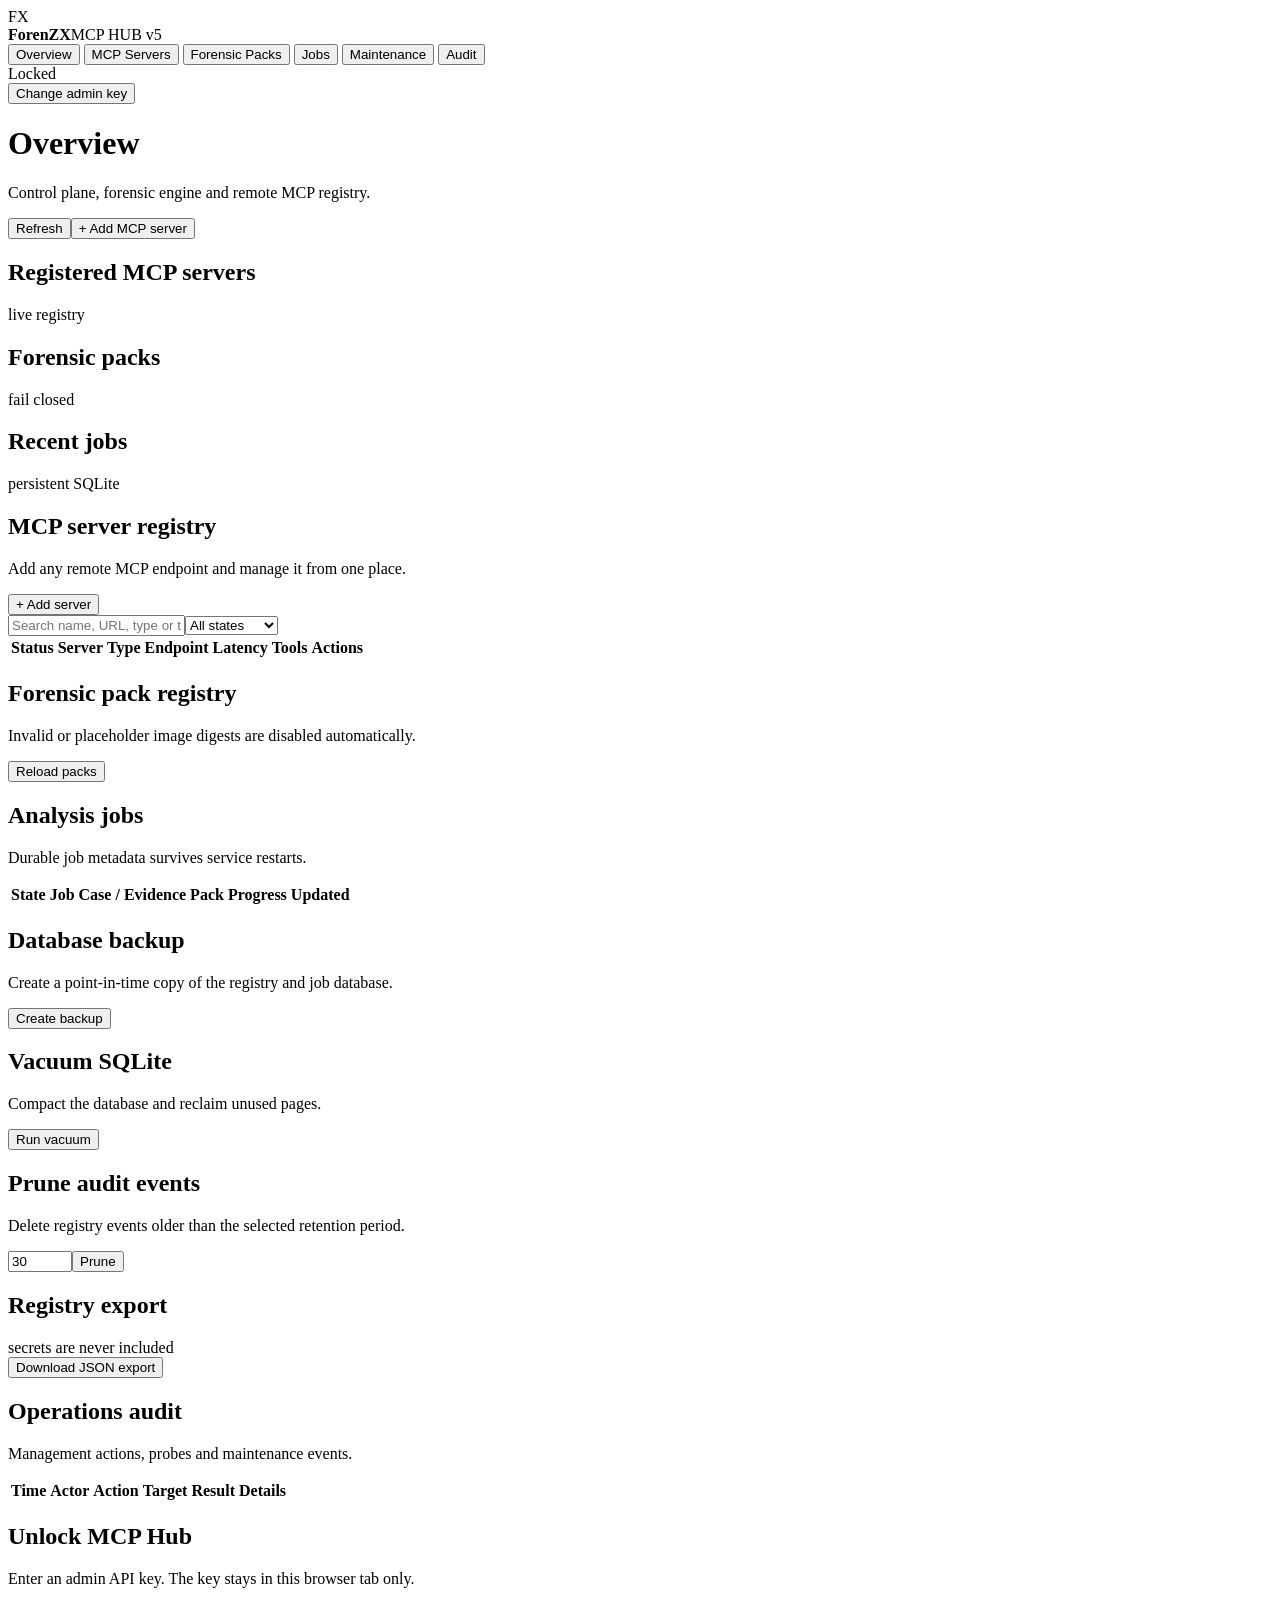
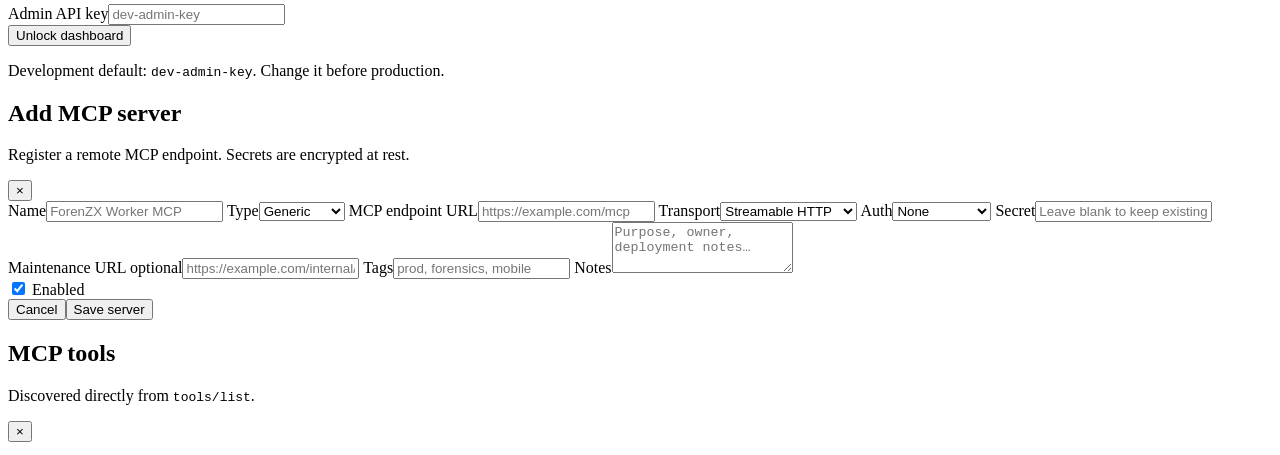
==== core/dashboard/index.html @ b48d2046 "Import ForenZx MCP Hub v5 baseline (from forenzx-mcp-hub-v5.zip)" ====
<!doctype html>
<html lang="en">
<head>
  <meta charset="utf-8">
  <meta name="viewport" content="width=device-width,initial-scale=1,viewport-fit=cover">
  <title>ForenZX MCP Hub</title>
  <link rel="stylesheet" href="/static/styles.css">
</head>
<body>
<div class="shell">
  <aside class="sidebar">
    <div class="brand"><div class="brand-mark">FX</div><div><strong>ForenZX</strong><span>MCP HUB v5</span></div></div>
    <nav id="nav">
      <button data-view="overview" class="active">Overview</button>
      <button data-view="servers">MCP Servers</button>
      <button data-view="packs">Forensic Packs</button>
      <button data-view="jobs">Jobs</button>
      <button data-view="maintenance">Maintenance</button>
      <button data-view="audit">Audit</button>
    </nav>
    <div class="side-footer">
      <div class="status-line"><i id="apiDot" class="dot"></i><span id="apiStatus">Locked</span></div>
      <button id="changeKey" class="link-btn">Change admin key</button>
    </div>
  </aside>

  <main>
    <header class="topbar">
      <div><h1 id="pageTitle">Overview</h1><p id="pageSub">Control plane, forensic engine and remote MCP registry.</p></div>
      <div class="top-actions"><button id="refreshAll" class="btn ghost">Refresh</button><button id="addServerTop" class="btn primary">+ Add MCP server</button></div>
    </header>

    <section id="flash" class="flash hidden"></section>

    <section id="view-overview" class="view active">
      <div class="cards" id="overviewCards"></div>
      <div class="grid2">
        <article class="panel"><div class="panel-head"><h2>Registered MCP servers</h2><span class="muted">live registry</span></div><div id="overviewServers"></div></article>
        <article class="panel"><div class="panel-head"><h2>Forensic packs</h2><span class="muted">fail closed</span></div><div id="overviewPacks"></div></article>
      </div>
      <article class="panel"><div class="panel-head"><h2>Recent jobs</h2><span class="muted">persistent SQLite</span></div><div id="overviewJobs"></div></article>
    </section>

    <section id="view-servers" class="view">
      <article class="panel">
        <div class="panel-head"><div><h2>MCP server registry</h2><p>Add any remote MCP endpoint and manage it from one place.</p></div><button id="addServerInline" class="btn primary">+ Add server</button></div>
        <div class="toolbar"><input id="serverSearch" placeholder="Search name, URL, type or tag"><select id="serverFilter"><option value="all">All states</option><option>READY</option><option>DOWN</option><option>UNKNOWN</option><option>DISABLED</option></select></div>
        <div class="table-wrap"><table><thead><tr><th>Status</th><th>Server</th><th>Type</th><th>Endpoint</th><th>Latency</th><th>Tools</th><th>Actions</th></tr></thead><tbody id="serverRows"></tbody></table></div>
      </article>
    </section>

    <section id="view-packs" class="view">
      <article class="panel"><div class="panel-head"><div><h2>Forensic pack registry</h2><p>Invalid or placeholder image digests are disabled automatically.</p></div><button id="reloadPacks" class="btn ghost">Reload packs</button></div><div id="packList" class="stack"></div></article>
    </section>

    <section id="view-jobs" class="view">
      <article class="panel"><div class="panel-head"><div><h2>Analysis jobs</h2><p>Durable job metadata survives service restarts.</p></div></div><div class="table-wrap"><table><thead><tr><th>State</th><th>Job</th><th>Case / Evidence</th><th>Pack</th><th>Progress</th><th>Updated</th></tr></thead><tbody id="jobRows"></tbody></table></div></article>
    </section>

    <section id="view-maintenance" class="view">
      <div class="cards" id="maintenanceCards"></div>
      <div class="grid3">
        <article class="panel action-card"><h2>Database backup</h2><p>Create a point-in-time copy of the registry and job database.</p><button id="backupDb" class="btn primary">Create backup</button></article>
        <article class="panel action-card"><h2>Vacuum SQLite</h2><p>Compact the database and reclaim unused pages.</p><button id="vacuumDb" class="btn ghost">Run vacuum</button></article>
        <article class="panel action-card"><h2>Prune audit events</h2><p>Delete registry events older than the selected retention period.</p><div class="inline"><input id="pruneDays" type="number" min="1" max="3650" value="30"><button id="pruneAudit" class="btn ghost">Prune</button></div></article>
      </div>
      <article class="panel"><div class="panel-head"><h2>Registry export</h2><span class="muted">secrets are never included</span></div><button id="exportRegistry" class="btn ghost">Download JSON export</button></article>
    </section>

    <section id="view-audit" class="view">
      <article class="panel"><div class="panel-head"><div><h2>Operations audit</h2><p>Management actions, probes and maintenance events.</p></div></div><div class="table-wrap"><table><thead><tr><th>Time</th><th>Actor</th><th>Action</th><th>Target</th><th>Result</th><th>Details</th></tr></thead><tbody id="auditRows"></tbody></table></div></article>
    </section>
  </main>
</div>

<div id="keyModal" class="modal open"><div class="modal-card small"><h2>Unlock MCP Hub</h2><p>Enter an admin API key. The key stays in this browser tab only.</p><label>Admin API key<input id="adminKey" type="password" autocomplete="off" placeholder="dev-admin-key"></label><div class="modal-actions"><button id="unlock" class="btn primary">Unlock dashboard</button></div><p class="hint">Development default: <code>dev-admin-key</code>. Change it before production.</p></div></div>

<div id="serverModal" class="modal"><div class="modal-card wide"><div class="modal-title"><div><h2 id="serverModalTitle">Add MCP server</h2><p>Register a remote MCP endpoint. Secrets are encrypted at rest.</p></div><button class="icon-btn" data-close="serverModal">×</button></div>
<form id="serverForm">
  <input type="hidden" id="serverId">
  <div class="form-grid">
    <label>Name<input id="serverName" required maxlength="120" placeholder="ForenZX Worker MCP"></label>
    <label>Type<select id="serverType"><option value="generic">Generic</option><option value="forenzx">ForenZX</option><option value="filesystem">Filesystem</option><option value="github">GitHub</option><option value="database">Database</option><option value="browser">Browser</option><option value="custom">Custom</option></select></label>
    <label class="span2">MCP endpoint URL<input id="serverUrl" required type="url" placeholder="https://example.com/mcp"></label>
    <label>Transport<select id="serverTransport"><option value="streamable_http">Streamable HTTP</option><option value="legacy_jsonrpc">Legacy JSON-RPC</option></select></label>
    <label>Auth<select id="serverAuthType"><option value="none">None</option><option value="bearer">Bearer token</option><option value="api_key">X-API-Key</option></select></label>
    <label class="span2">Secret<input id="serverSecret" type="password" autocomplete="new-password" placeholder="Leave blank to keep existing secret"></label>
    <label class="span2">Maintenance URL <span class="muted">optional</span><input id="serverMaintenance" type="url" placeholder="https://example.com/internal/maintenance"></label>
    <label class="span2">Tags<input id="serverTags" placeholder="prod, forensics, mobile"></label>
    <label class="span2">Notes<textarea id="serverNotes" rows="3" maxlength="4000" placeholder="Purpose, owner, deployment notes…"></textarea></label>
  </div>
  <div class="modal-actions"><label class="check"><input id="serverEnabled" type="checkbox" checked> Enabled</label><div class="grow"></div><button type="button" class="btn ghost" data-close="serverModal">Cancel</button><button type="submit" class="btn primary">Save server</button></div>
</form></div></div>

<div id="toolsModal" class="modal"><div class="modal-card wide"><div class="modal-title"><div><h2 id="toolsTitle">MCP tools</h2><p>Discovered directly from <code>tools/list</code>.</p></div><button class="icon-btn" data-close="toolsModal">×</button></div><pre id="toolsContent" class="codebox"></pre></div></div>

<script src="/static/app.js"></script>
</body>
</html>
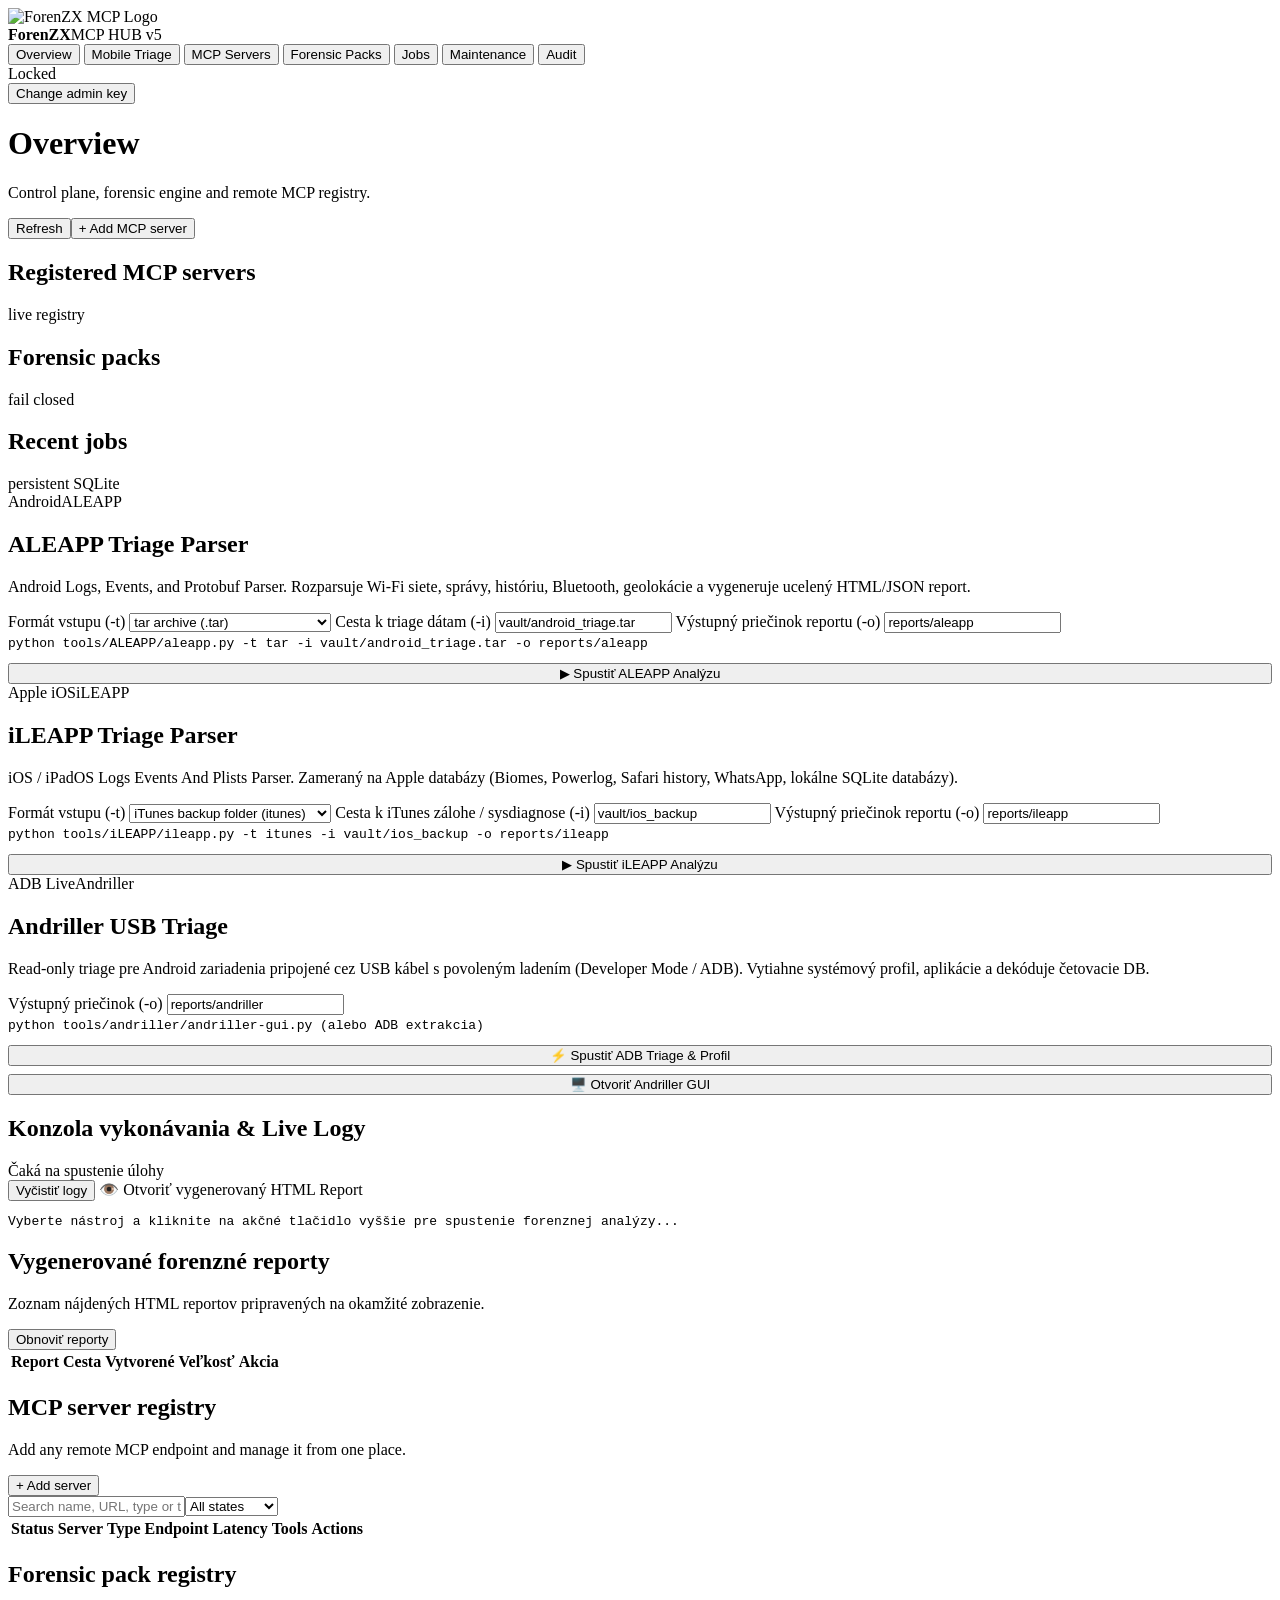
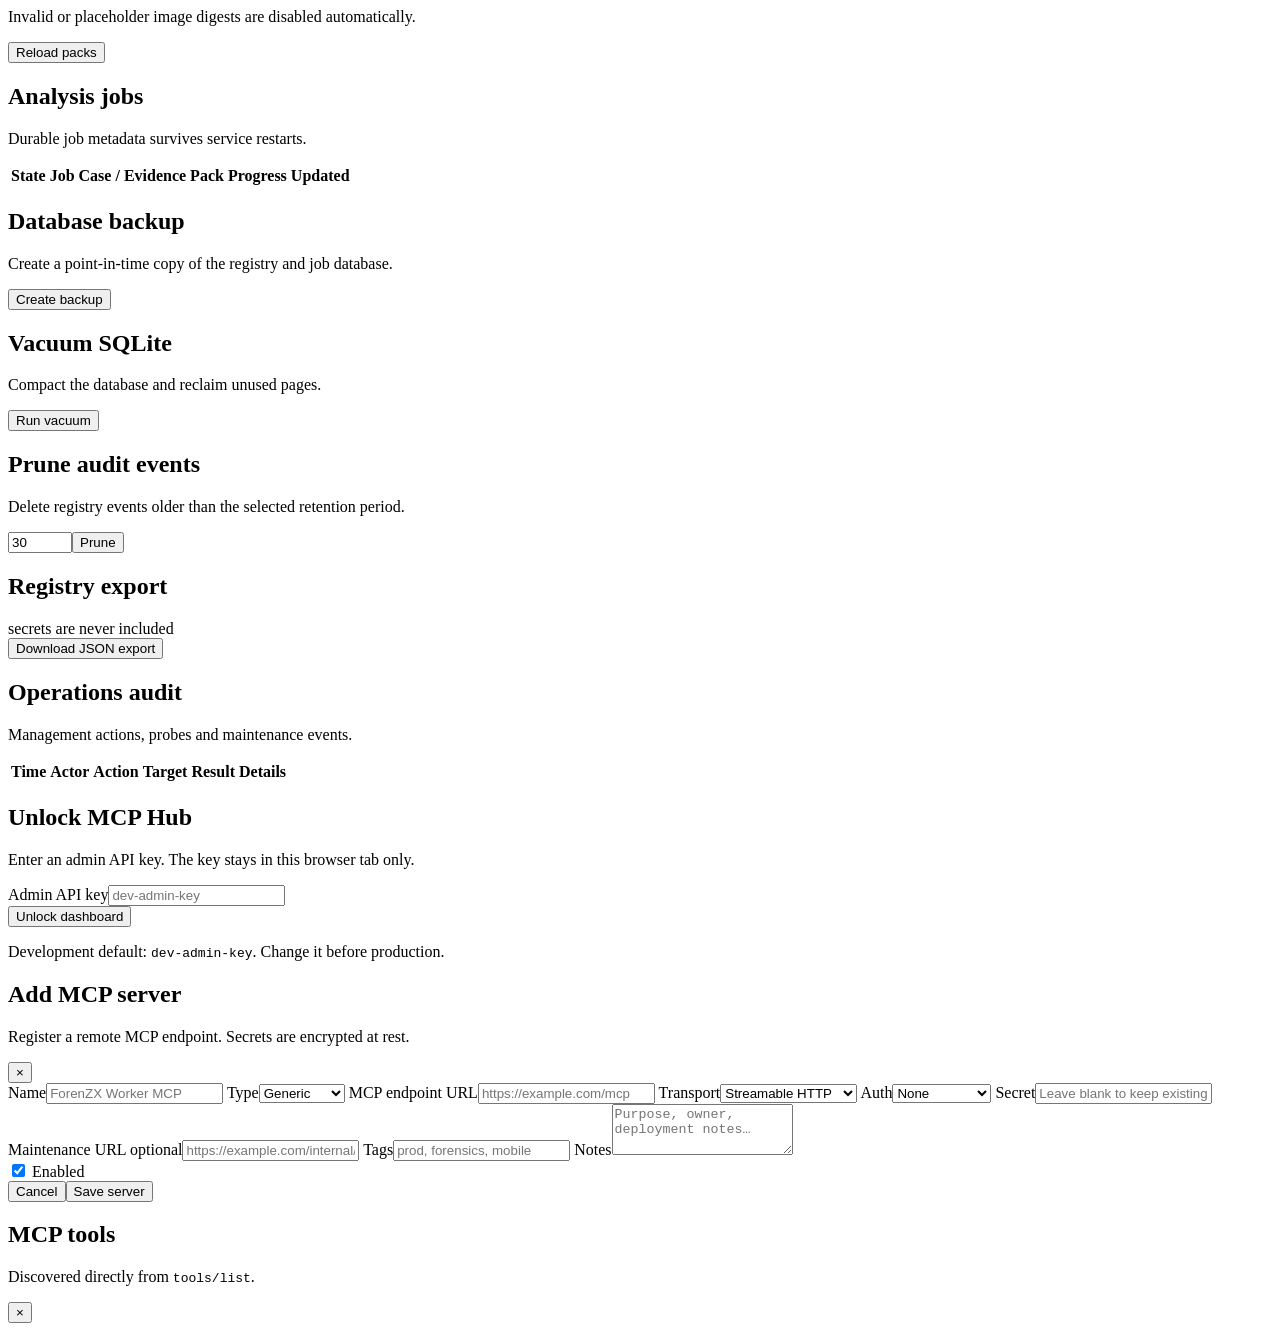
==== commit 6983db0c: "feat(branding): add ForenZX MCP SVG logo and Authentik SSO branding - Add cyber-forensic hexagon SVG" ====
--- a/core/dashboard/index.html
+++ b/core/dashboard/index.html
@@ -4,14 +4,16 @@
   <meta charset="utf-8">
   <meta name="viewport" content="width=device-width,initial-scale=1,viewport-fit=cover">
   <title>ForenZX MCP Hub</title>
+  <link rel="icon" type="image/svg+xml" href="/static/forenzx-mcp-icon.svg">
   <link rel="stylesheet" href="/static/styles.css">
 </head>
 <body>
 <div class="shell">
   <aside class="sidebar">
-    <div class="brand"><div class="brand-mark">FX</div><div><strong>ForenZX</strong><span>MCP HUB v5</span></div></div>
+    <div class="brand"><img src="/static/forenzx-mcp-icon.svg" class="brand-logo" alt="ForenZX MCP Logo" width="42" height="42"><div><strong>ForenZX</strong><span>MCP HUB v5</span></div></div>
     <nav id="nav">
       <button data-view="overview" class="active">Overview</button>
+      <button data-view="tools">Mobile Triage</button>
       <button data-view="servers">MCP Servers</button>
       <button data-view="packs">Forensic Packs</button>
       <button data-view="jobs">Jobs</button>
@@ -39,6 +41,140 @@
         <article class="panel"><div class="panel-head"><h2>Forensic packs</h2><span class="muted">fail closed</span></div><div id="overviewPacks"></div></article>
       </div>
       <article class="panel"><div class="panel-head"><h2>Recent jobs</h2><span class="muted">persistent SQLite</span></div><div id="overviewJobs"></div></article>
+    </section>
+
+    <section id="view-tools" class="view">
+      <div class="cards" id="toolsCards"></div>
+
+      <div class="grid3">
+        <!-- 1. ALEAPP Card -->
+        <article class="panel tool-card">
+          <div class="panel-head">
+            <div>
+              <div class="tool-badge-row"><span class="badge READY">Android</span><span class="type-tag">ALEAPP</span></div>
+              <h2>ALEAPP Triage Parser</h2>
+            </div>
+          </div>
+          <p>Android Logs, Events, and Protobuf Parser. Rozparsuje Wi-Fi siete, správy, históriu, Bluetooth, geolokácie a vygeneruje ucelený HTML/JSON report.</p>
+          <div class="form-grid-single">
+            <label>Formát vstupu (-t)
+              <select id="aleappType">
+                <option value="tar" selected>tar archive (.tar)</option>
+                <option value="zip">zip archive (.zip)</option>
+                <option value="fs">Extracted filesystem folder (fs)</option>
+                <option value="gz">gzip archive (.gz)</option>
+                <option value="raw">Raw disk image (raw)</option>
+              </select>
+            </label>
+            <label>Cesta k triage dátam (-i)
+              <input id="aleappInput" value="vault/android_triage.tar" placeholder="Cesta k súboru / priečinku">
+            </label>
+            <label>Výstupný priečinok reportu (-o)
+              <input id="aleappOutput" value="reports/aleapp" placeholder="Výstupný priečinok">
+            </label>
+          </div>
+          <div class="cmd-box">
+            <code>python tools/ALEAPP/aleapp.py -t <span id="aleappCmdType">tar</span> -i <span id="aleappCmdInput">vault/android_triage.tar</span> -o <span id="aleappCmdOutput">reports/aleapp</span></code>
+          </div>
+          <button id="runAleappBtn" class="btn primary" style="width:100%;margin-top:12px;">▶ Spustiť ALEAPP Analýzu</button>
+        </article>
+
+        <!-- 2. iLEAPP Card -->
+        <article class="panel tool-card">
+          <div class="panel-head">
+            <div>
+              <div class="tool-badge-row"><span class="badge READY">Apple iOS</span><span class="type-tag">iLEAPP</span></div>
+              <h2>iLEAPP Triage Parser</h2>
+            </div>
+          </div>
+          <p>iOS / iPadOS Logs Events And Plists Parser. Zameraný na Apple databázy (Biomes, Powerlog, Safari history, WhatsApp, lokálne SQLite databázy).</p>
+          <div class="form-grid-single">
+            <label>Formát vstupu (-t)
+              <select id="ileappType">
+                <option value="itunes" selected>iTunes backup folder (itunes)</option>
+                <option value="tar">tar archive (.tar)</option>
+                <option value="zip">zip archive (.zip)</option>
+                <option value="fs">Extracted filesystem folder (fs)</option>
+                <option value="raw">Raw disk image (raw)</option>
+                <option value="file">Single file</option>
+              </select>
+            </label>
+            <label>Cesta k iTunes zálohe / sysdiagnose (-i)
+              <input id="ileappInput" value="vault/ios_backup" placeholder="Cesta k súboru / priečinku">
+            </label>
+            <label>Výstupný priečinok reportu (-o)
+              <input id="ileappOutput" value="reports/ileapp" placeholder="Výstupný priečinok">
+            </label>
+          </div>
+          <div class="cmd-box">
+            <code>python tools/iLEAPP/ileapp.py -t <span id="ileappCmdType">itunes</span> -i <span id="ileappCmdInput">vault/ios_backup</span> -o <span id="ileappCmdOutput">reports/ileapp</span></code>
+          </div>
+          <button id="runIleappBtn" class="btn primary" style="width:100%;margin-top:12px;">▶ Spustiť iLEAPP Analýzu</button>
+        </article>
+
+        <!-- 3. Andriller Card -->
+        <article class="panel tool-card">
+          <div class="panel-head">
+            <div>
+              <div class="tool-badge-row"><span class="badge READY">ADB Live</span><span class="type-tag">Andriller</span></div>
+              <h2>Andriller USB Triage</h2>
+            </div>
+          </div>
+          <p>Read-only triage pre Android zariadenia pripojené cez USB kábel s povoleným ladením (Developer Mode / ADB). Vytiahne systémový profil, aplikácie a dekóduje četovacie DB.</p>
+          <div class="form-grid-single">
+            <label>Výstupný priečinok (-o)
+              <input id="andrillerOutput" value="reports/andriller" placeholder="Výstupný priečinok">
+            </label>
+          </div>
+          <div class="cmd-box">
+            <code>python tools/andriller/andriller-gui.py (alebo ADB extrakcia)</code>
+          </div>
+          <div class="actions" style="margin-top:12px;display:flex;flex-direction:column;gap:8px;">
+            <button id="runAndrillerTriageBtn" class="btn primary" style="width:100%;">⚡ Spustiť ADB Triage & Profil</button>
+            <button id="runAndrillerGuiBtn" class="btn ghost" style="width:100%;">🖥️ Otvoriť Andriller GUI</button>
+          </div>
+        </article>
+      </div>
+
+      <!-- Execution Console & Output Logs -->
+      <article class="panel">
+        <div class="panel-head">
+          <div>
+            <h2>Konzola vykonávania & Live Logy</h2>
+            <span class="muted" id="consoleStatus">Čaká na spustenie úlohy</span>
+          </div>
+          <div class="actions">
+            <button id="clearConsoleBtn" class="btn small ghost">Vyčistiť logy</button>
+            <a id="viewReportLink" class="btn small primary hidden" target="_blank" rel="noopener">👁️ Otvoriť vygenerovaný HTML Report</a>
+          </div>
+        </div>
+        <pre id="toolsConsole" class="codebox">Vyberte nástroj a kliknite na akčné tlačidlo vyššie pre spustenie forenznej analýzy...</pre>
+      </article>
+
+      <!-- Generated Reports Table -->
+      <article class="panel">
+        <div class="panel-head">
+          <div>
+            <h2>Vygenerované forenzné reporty</h2>
+            <p>Zoznam nájdených HTML reportov pripravených na okamžité zobrazenie.</p>
+          </div>
+          <button id="refreshReportsBtn" class="btn small ghost">Obnoviť reporty</button>
+        </div>
+        <div class="table-wrap">
+          <table>
+            <thead>
+              <tr>
+                <th>Report</th>
+                <th>Cesta</th>
+                <th>Vytvorené</th>
+                <th>Veľkosť</th>
+                <th>Akcia</th>
+              </tr>
+            </thead>
+            <tbody id="reportRows"></tbody>
+          </table>
+        </div>
+      </article>
     </section>
 
     <section id="view-servers" class="view">
